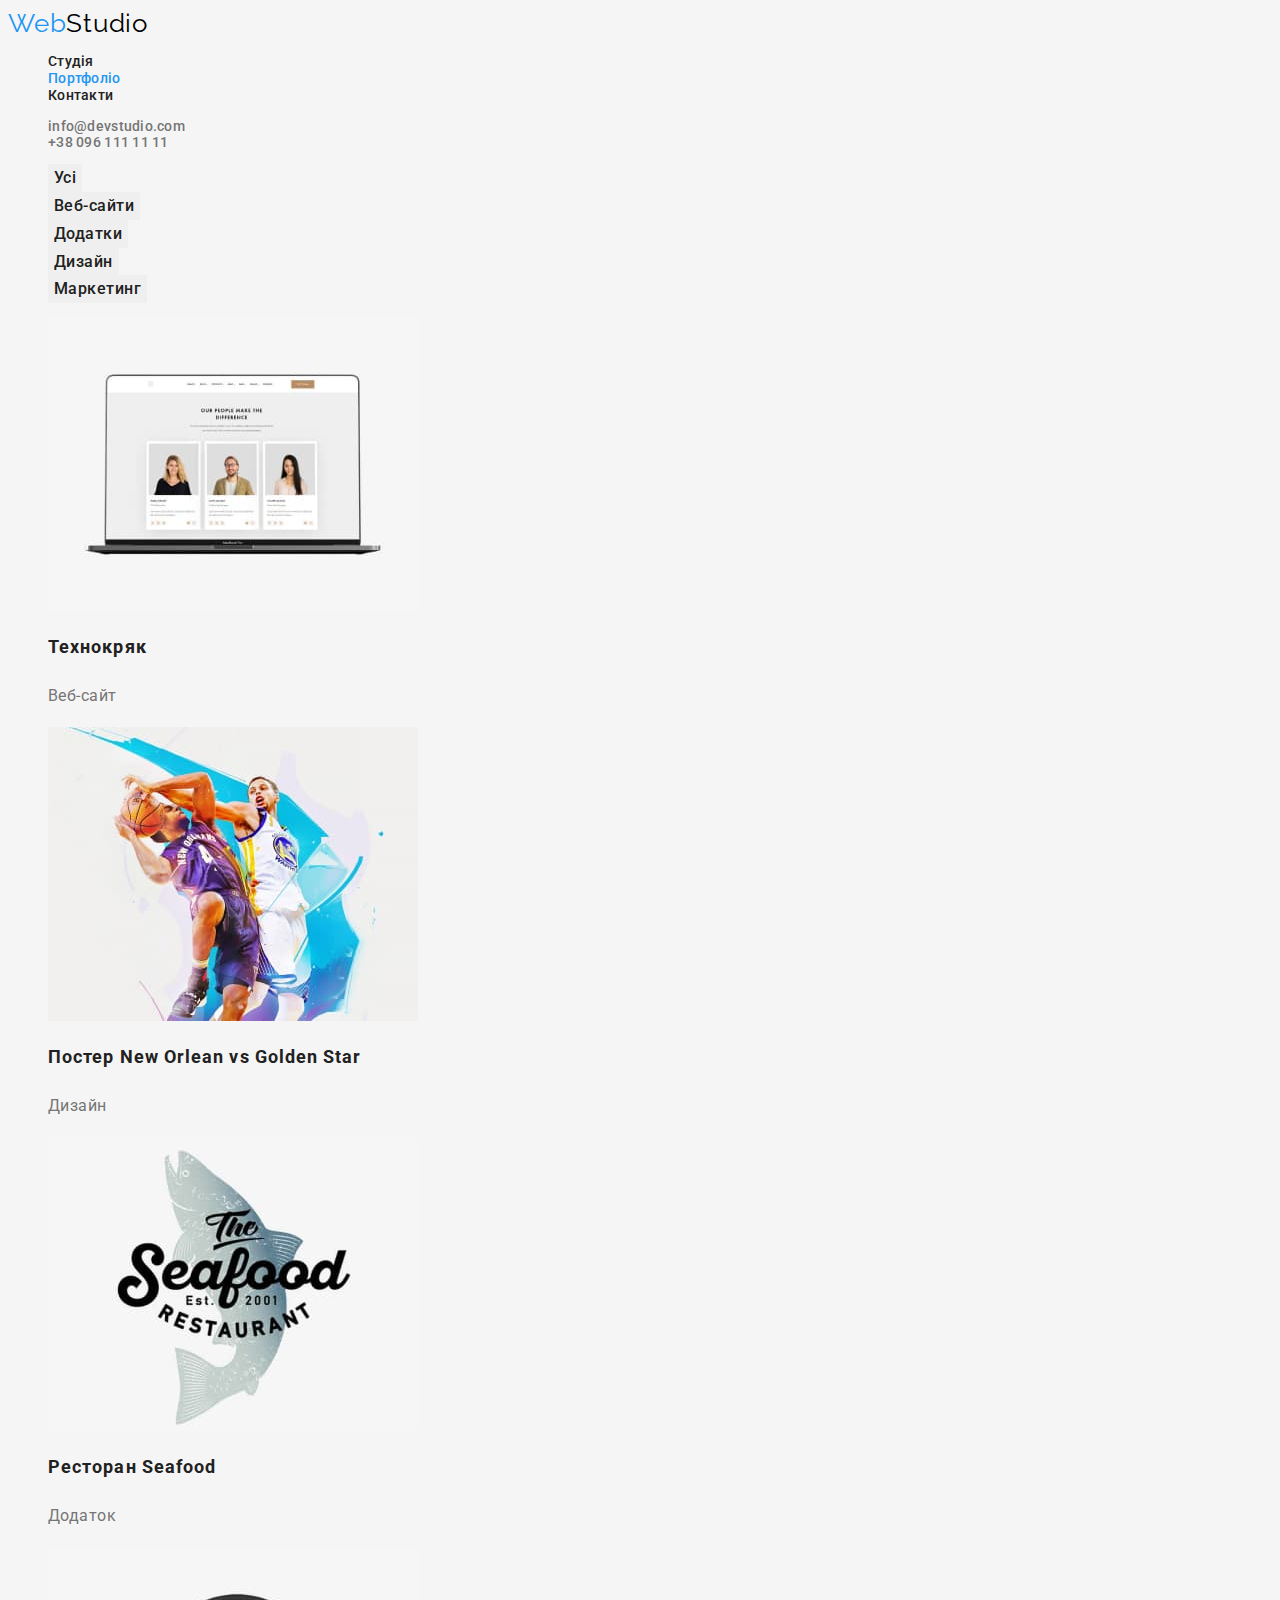
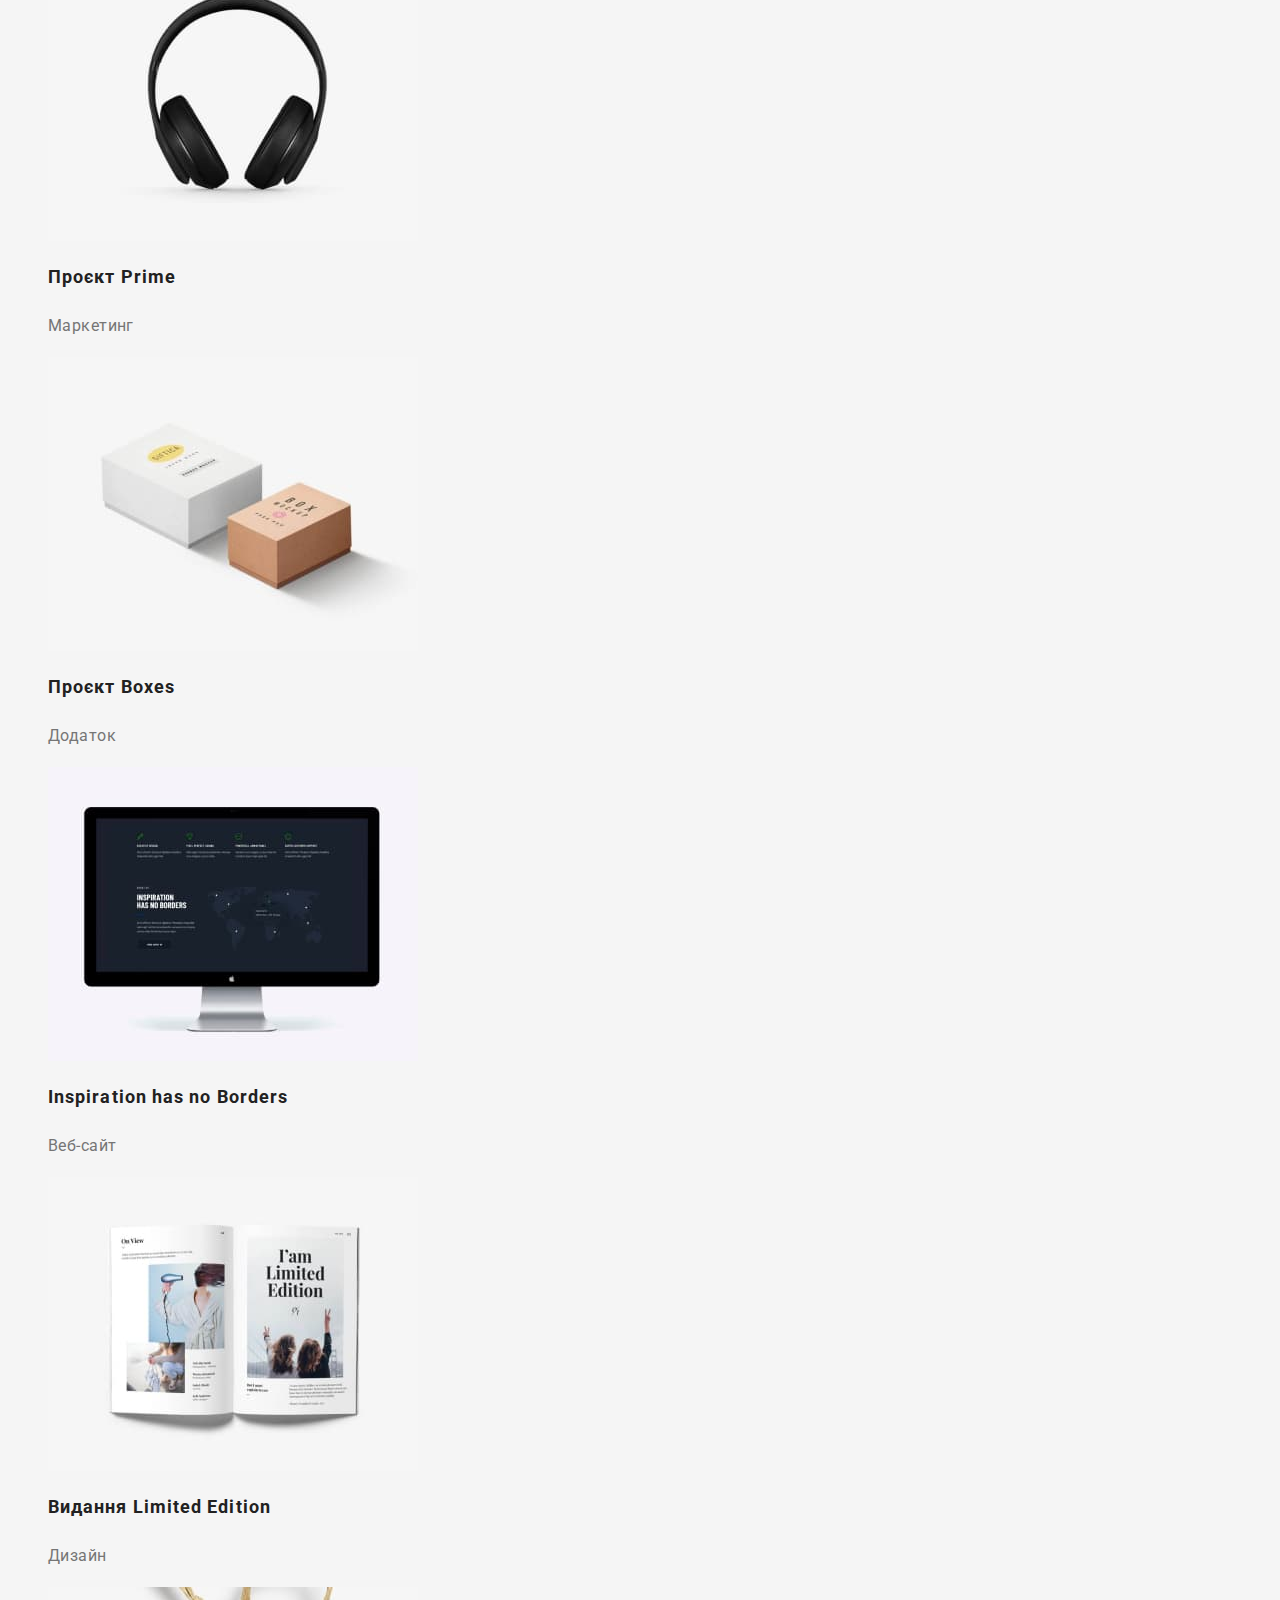
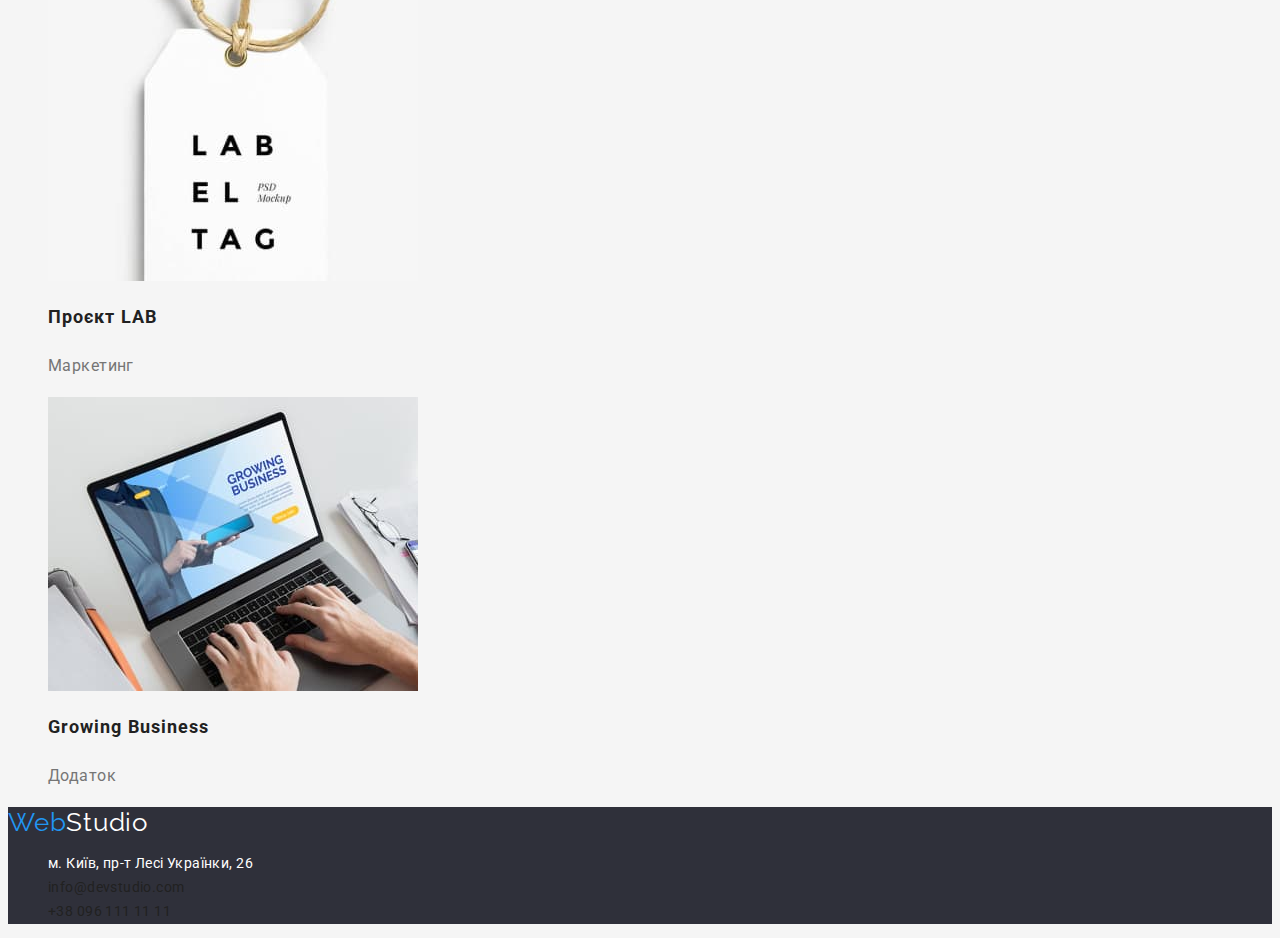
==== portfolio.html @ bbd2a82d "Добавляет картинки, страницу портфолио, стилизацию" ====
<!DOCTYPE html>
<html lang="uk">

<head>
  <meta charset="UTF-8">
  <meta http-equiv="X-UA-Compatible" content="IE=edge">
  <meta name="viewport" content="width=device-width, initial-scale=1.0">
  <title>Document</title>
  <link rel="preconnect" href="https://fonts.googleapis.com">
  <link rel="preconnect" href="https://fonts.gstatic.com" crossorigin>
  <link href="https://fonts.googleapis.com/css2?family=Raleway:wght@700&family=Roboto:wght@400;500;700;900&display=swap"
    rel="stylesheet">
  <link rel="stylesheet" href="./css/styles.css">
</head>

<body>
  <header>
    <a href="./index.html" class="logo"><span class="logo-part">Web</span>Studio</a>

    <nav>
      <ul class="menu-list list">
        <li><a class="menu-link link" href="./index.html">Студія</a></li>
        <li><a class="menu-link link current" href="./portfolio.html">Портфоліо</a></li>
        <li><a class="menu-link link" href="./index.html">Контакти</a></li>
      </ul>
    </nav>

    <ul class="header-contact list">
      <li><a class="contact-link link" href="mailto:info@devstudio.com">info@devstudio.com</a></li>
      <li><a class="contact-link link" href="tel:+380961111111">+38 096 111 11 11</a></li>
    </ul>
  </header>

  <main>
    <section>
      <h1 hidden>portfolio</h1>
      <ul class="portfolio-list list">
        <li><button class="portfolio-button">Усі</button></li>
        <li><button class="portfolio-button">Веб-сайти</button></li>
        <li><button class="portfolio-button">Додатки</button></li>
        <li><button class="portfolio-button">Дизайн</button></li>
        <li><button class="portfolio-button">Маркетинг</button></li>
      </ul>

      <ul class="portfolio-catalog list">
        <li>
          <img src="./images/notebook.jpg" alt="ноутбук" width="370" height="294">
          <h2 class="portfolio-subtitle">Технокряк</h2>
          <p class="portfolio-text">Веб-сайт</p>
        </li>
        <li>
          <img src="./images/basketball.jpg" alt="люди грають в баскетболл" width="370" height="294">
          <h2 class="portfolio-subtitle">Постер New Orlean vs Golden Star</h2>
          <p class="portfolio-text">Дизайн</p>
        </li>
        <li>
          <img src="./images/restaurant.jpg" alt="логотип ресторана морська їжа" width="370" height="294">
          <h2 class="portfolio-subtitle">Ресторан Seafood</h2>
          <p class="portfolio-text">Додаток</p>
        </li>
        <li>
          <img src="./images/headphones.jpg" alt="" width="370" height="294">
          <h2 class="portfolio-subtitle">Проєкт Prime</h2>
          <p class="portfolio-text">Маркетинг</p>
        </li>
        <li>
          <img src="./images/boxes.jpg" alt="навушники" width="370" height="294">
          <h2 class="portfolio-subtitle">Проєкт Boxes</h2>
          <p class="portfolio-text">Додаток</p>
        </li>
        <li>
          <img src="./images/pc.jpg" alt="комп'ютер" width="370" height="294">
          <h2 class="portfolio-subtitle">Inspiration has no Borders</h2>
          <p class="portfolio-text">Веб-сайт</p>
        </li>
        <li>
          <img src="./images/book.jpg" alt="книга" width="370" height="294">
          <h2 class="portfolio-subtitle">Видання Limited Edition</h2>
          <p class="portfolio-text">Дизайн</p>
        </li>
        <li>
          <img src="./images/tally.jpg" alt="бирка" width="370" height="294">
          <h2 class="portfolio-subtitle">Проєкт LAB</h2>
          <p class="portfolio-text">Маркетинг</p>
        </li>
        <li>
          <img src="./images/growing.jpg" alt="людина працюэ за ноутбуком" width="370" height="294">
          <h2 class="portfolio-subtitle">Growing Business</h2>
          <p class="portfolio-text">Додаток</p>
        </li>
      </ul>
    </section>
  </main>

  <footer class="footer">
    <a href="./index.html" class="logo logo-bottom"><span class="logo-part">Web</span>Studio</a>
    <address>
      <ul class="footer-list list">
        <li class="footer-item"> <a class="footer-link link" href="https://goo.gl/maps/vDuAYTGoshEuZSzL7"
            target="_blank" rel="noopener norefferer nofollow">м. Київ, пр-т Лесі Українки, 26</a></li>
        <li class="footer-item"><a class="footer-link link footer-opacity"
            href="mailto:info@devstudio.com">info@devstudio.com</a></li>
        <li class="footer-item"><a class="footer-link link footer-opacity" href="tel:+380961111111">+38 096 111 11
            11</a>
        </li>
      </ul>
    </address>
  </footer>
</body>

</html>
---- css/styles.css ----
:root {
  --main-color: #212121;
  --secondary-color: #757575;
  --activ-color: #2196F3;
  --back-color: #2F303A;
  --text-color: #FFFFFF;
  --opacity-color: color: rgba(255, 255, 255, 0.6);
  --main-bgcolor: #F5F5F5;
}

body {
  font-family: 'Roboto', sans-serif;
  font-size: 14px;
  font-weight: 400;
  letter-spacing: 0.03em;
  color: var(--main-color);
  background-color: var(--main-bgcolor);
}

/* header */

.logo {
  font-family: 'Raleway';
  font-size: 26px;
  line-height: 1.19;
  letter-spacing: 0.03em;
  text-decoration: none;
  color: #000000;
}

.logo-part {
  color: var(--activ-color);
}

.logo-bottom {
  color: var(--text-color);
}

.list {
  list-style: none;
}

.menu-link {
  font-weight: 500;
  line-height: 1.14;
  letter-spacing: 0.02em;
  text-decoration: none;
  color: var(--main-color);
}

.current {
  color: var(--activ-color);
}

.link:hover,
.link:focus {
  color: var(--activ-color);
}

.contact-link {
  font-family: 'Roboto';
  font-style: normal;
  font-weight: 500;
  font-size: 14px;
  line-height: 16px;
  letter-spacing: 0.02em;
  color: var(--secondary-color);
  text-decoration: none;
}

.hero {
  background-color: var(--back-color);
}

.hero-title {
  font-weight: 900;
  font-size: 44px;
  line-height: 1.36;
  letter-spacing: 0.06em;
  text-transform: uppercase;
  color: var(--text-color);
  text-align: center;
}

.hero-button {
  font-weight: 700;
  font-size: 16px;
  line-height: 1.87;
  letter-spacing: 0.06em;
  color: var(--text-color);
  cursor: pointer;
  border: 1px solid var(--activ-color);
  background-color: var(--activ-color);
  text-align: center;
  border-radius: 4px;
}

.features-title {
  font-weight: 700;
  line-height: 1.14;
  text-transform: uppercase;
}

.features-text {
  line-height: 1.71;
  color: var(--secondary-color);
}

.profile-title {
  font-weight: 500;
  font-size: 16px;
  line-height: 1.18;
  color: var(--main-color);
}

.profile-speciality {
  font-size: 16px;
  line-height: 1.18;
  color: var(--secondary-color);
}

/* footer  */

.footer {
  background-color: var(--back-color);
}

.footer-link {
  font-style: normal;
  line-height: 1.71;
  text-decoration: none;
  color: var(--text-color);
}

.footer-opacity {
  color: var(--opacity-color);
}

.footer-link:hover,
.footer-link:focus {
  color: var(--activ-color);
}

/* portfolio */

.portfolio-button {
  font-family: 'Roboto';
  font-weight: 500;
  font-size: 16px;
  line-height: 1.62;
  text-align: center;
  letter-spacing: 0.03em;
  cursor: pointer;
  color: inherit;
  border: none;
}

.portfolio-button:hover,
.portfolio-button:focus {
  border-radius: 4px;
  color: var(--text-color);
  background-color: var(--activ-color);
}

.portfolio-subtitle {
  font-weight: 700;
  font-size: 18px;
  line-height: 2.00;
  letter-spacing: 0.06em;
}

.portfolio-text {
  font-size: 16px;
  line-height: 1.88;
  color: var(--secondary-color);
}
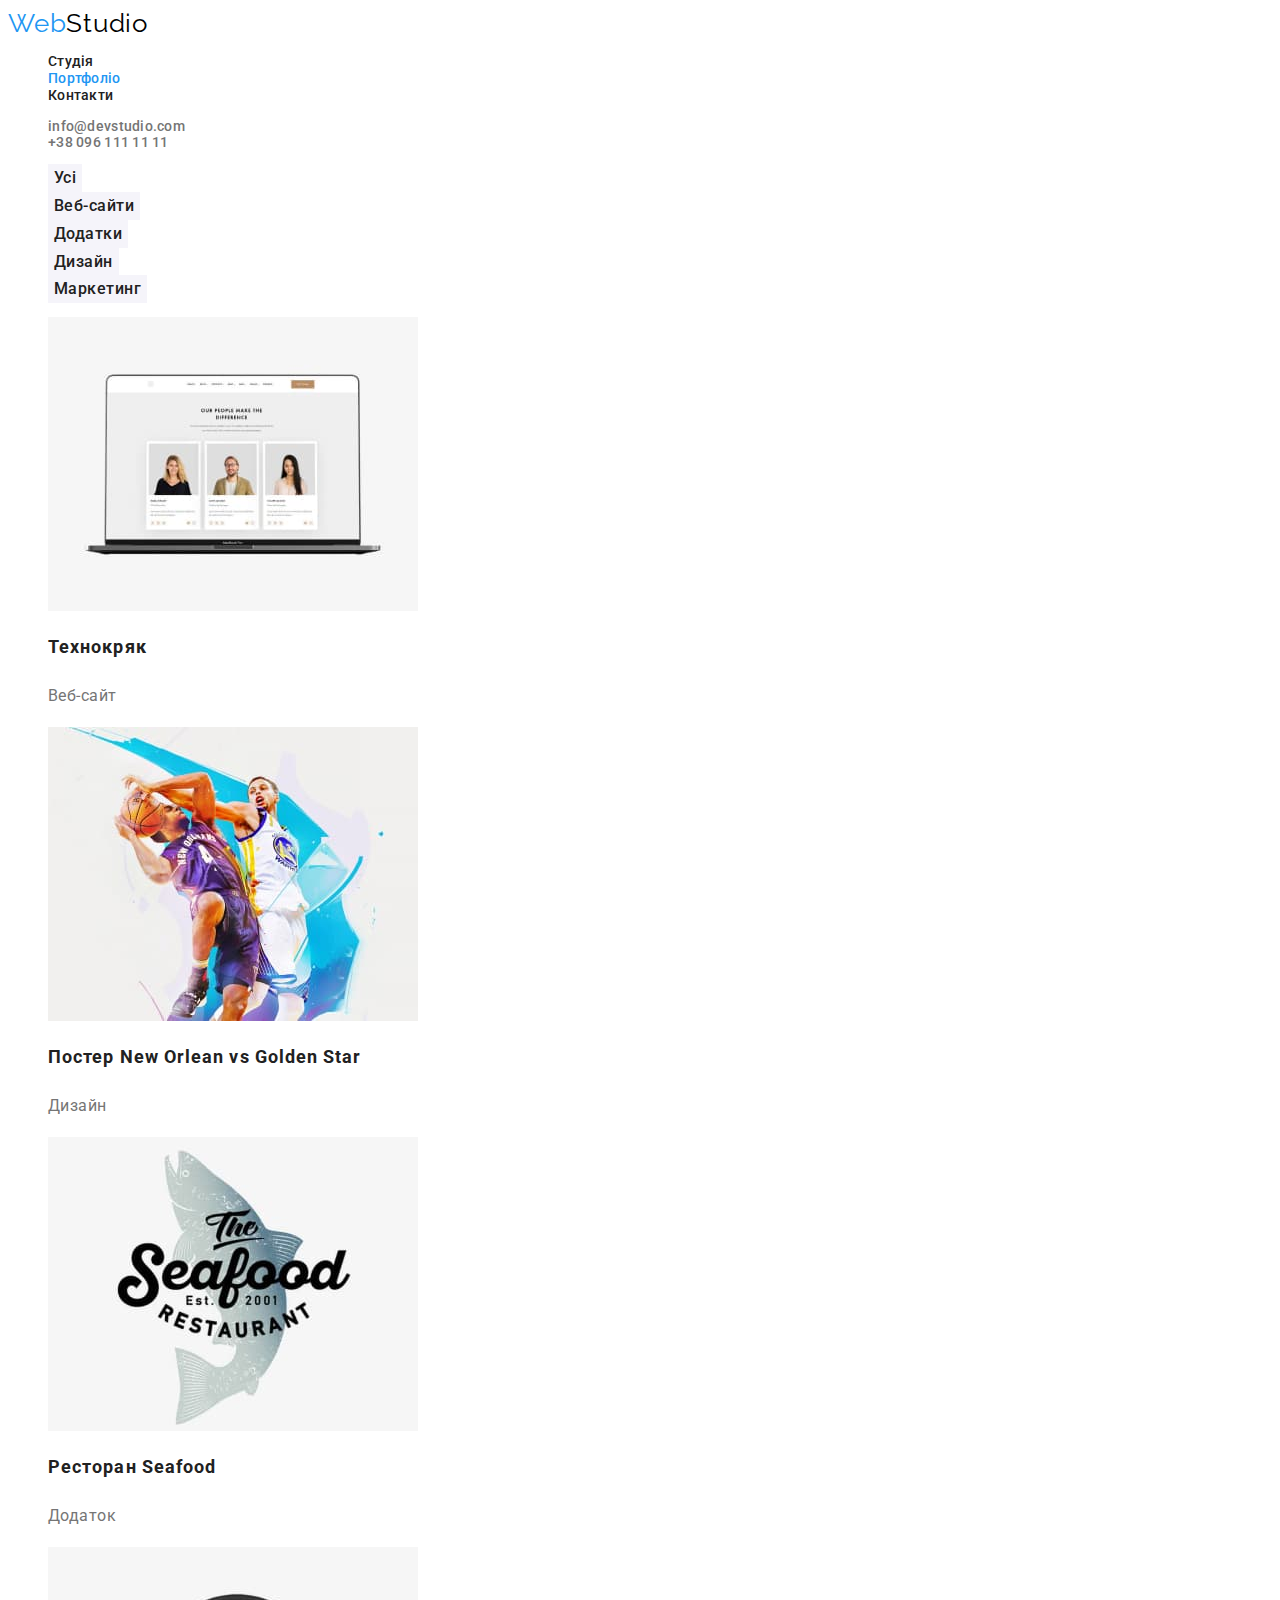
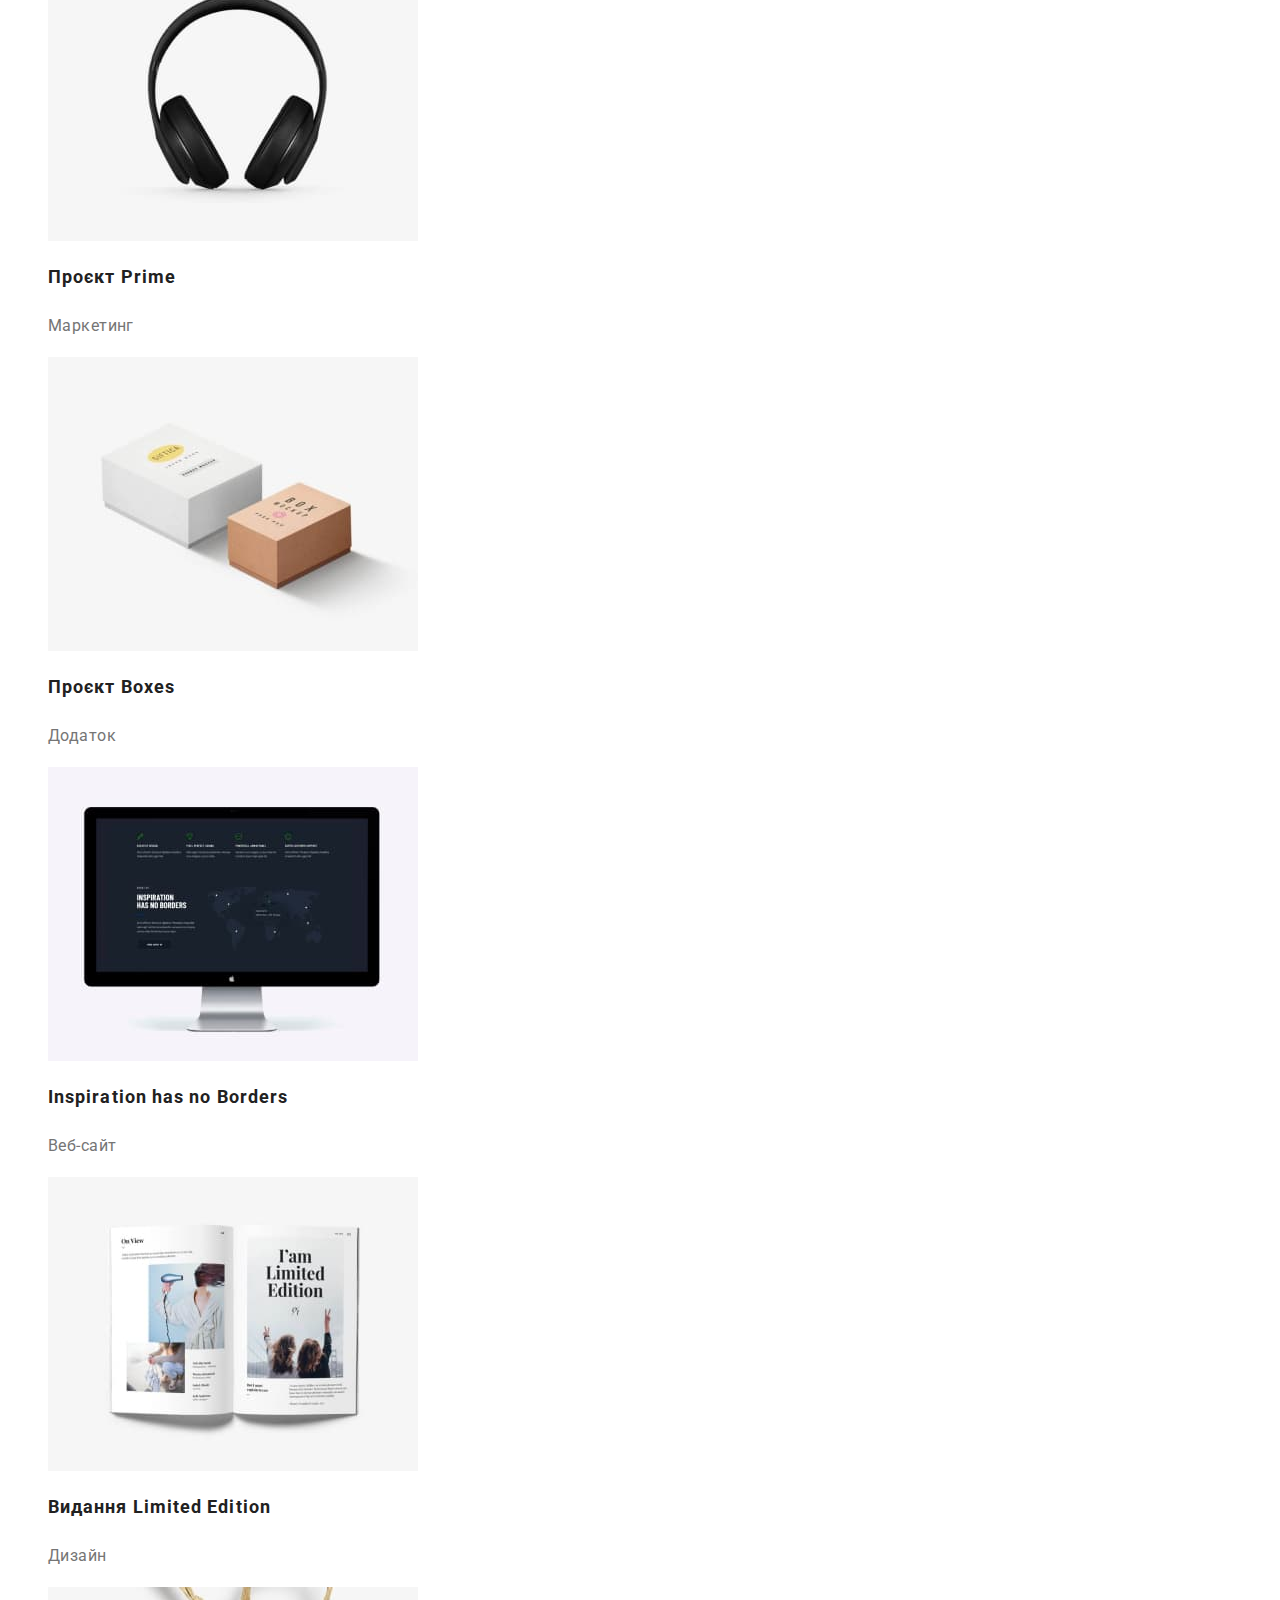
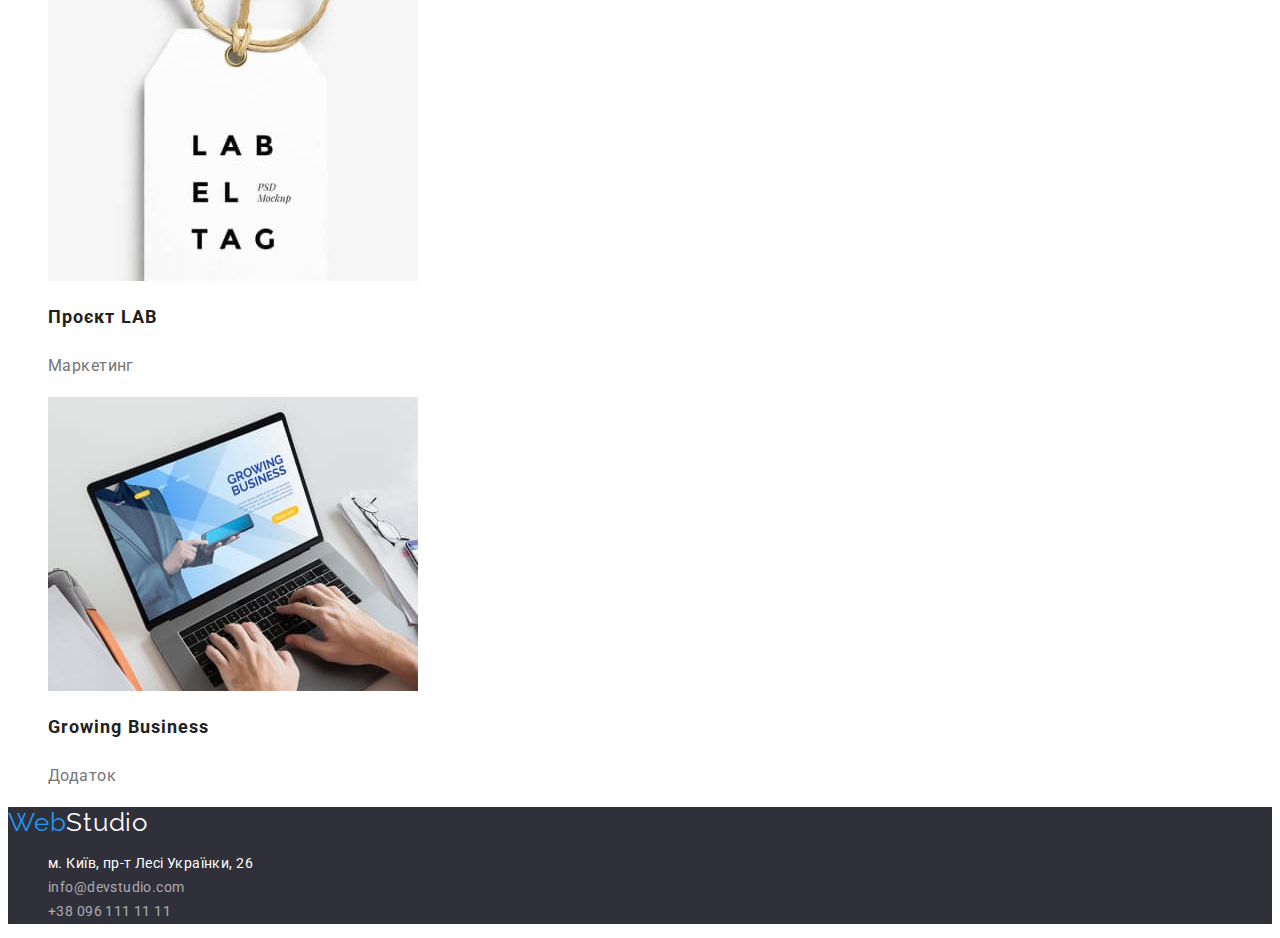
==== commit 04208d9a: "Исправляет цвет фона, добавляет тип кнопки" ====
--- a/portfolio.html
+++ b/portfolio.html
@@ -33,13 +33,13 @@
 
   <main>
     <section>
-      <h1 hidden>portfolio</h1>
+      <h1 class="visually-hidden">portfolio</h1>
       <ul class="portfolio-list list">
-        <li><button class="portfolio-button">Усі</button></li>
-        <li><button class="portfolio-button">Веб-сайти</button></li>
-        <li><button class="portfolio-button">Додатки</button></li>
-        <li><button class="portfolio-button">Дизайн</button></li>
-        <li><button class="portfolio-button">Маркетинг</button></li>
+        <li><button class="portfolio-button" type="button">Усі</button></li>
+        <li><button class="portfolio-button" type="button">Веб-сайти</button></li>
+        <li><button class="portfolio-button" type="button">Додатки</button></li>
+        <li><button class="portfolio-button" type="button">Дизайн</button></li>
+        <li><button class="portfolio-button" type="button">Маркетинг</button></li>
       </ul>
 
       <ul class="portfolio-catalog list">
--- a/css/styles.css
+++ b/css/styles.css
@@ -4,8 +4,10 @@
   --activ-color: #2196F3;
   --back-color: #2F303A;
   --text-color: #FFFFFF;
-  --opacity-color: color: rgba(255, 255, 255, 0.6);
-  --main-bgcolor: #F5F5F5;
+  --opacity-color: rgba(255, 255, 255, 0.6);
+  --main-bgcolor: #FFFFFF;
+  --section-color: #F5F4FA;
+  --btn-hover-color: #188CE8;
 }
 
 body {
@@ -20,7 +22,7 @@
 /* header */
 
 .logo {
-  font-family: 'Raleway';
+  font-family: 'Raleway', sans-serif;
   font-size: 26px;
   line-height: 1.19;
   letter-spacing: 0.03em;
@@ -58,7 +60,7 @@
 }
 
 .contact-link {
-  font-family: 'Roboto';
+  font-family: 'Roboto', sans-serif;
   font-style: normal;
   font-weight: 500;
   font-size: 14px;
@@ -67,6 +69,8 @@
   color: var(--secondary-color);
   text-decoration: none;
 }
+
+/* hero  */
 
 .hero {
   background-color: var(--back-color);
@@ -83,6 +87,7 @@
 }
 
 .hero-button {
+  font-family: 'Roboto', sans-serif;
   font-weight: 700;
   font-size: 16px;
   line-height: 1.87;
@@ -95,7 +100,15 @@
   border-radius: 4px;
 }
 
+.hero-button:hover,
+.hero-button:focus {
+  background-color: var(--btn-hover-color);
+  box-shadow: 0px 4px 4px rgba(0, 0, 0, 0.15);
+  border-radius: 4px;
+}
+
 .features-title {
+  font-size: 14px;
   font-weight: 700;
   line-height: 1.14;
   text-transform: uppercase;
@@ -106,7 +119,37 @@
   color: var(--secondary-color);
 }
 
+.discription-title {
+  font-weight: 700;
+  font-size: 36px;
+  line-height: 42px;
+  text-align: center;
+  letter-spacing: 0.03em;
+  color: var(--main-color);
+}
+
+.profile-unit {
+  background-color: var(--section-color);
+}
+
 .profile-title {
+  font-weight: 700;
+  font-size: 36px;
+  line-height: 42px;
+  text-align: center;
+  letter-spacing: 0.03em;
+  color: var(--main-color);
+}
+
+.profile-item {
+  width: 270px;
+  height: 368px;
+  background-color: var(--main-bgcolor);
+  box-shadow: 0px 1px 3px rgba(0, 0, 0, 0.12), 0px 1px 1px rgba(0, 0, 0, 0.14), 0px 2px 1px rgba(0, 0, 0, 0.2);
+  border-radius: 0px 0px 4px 4px;
+}
+
+.profile-subtitle {
   font-weight: 500;
   font-size: 16px;
   line-height: 1.18;
@@ -144,7 +187,7 @@
 /* portfolio */
 
 .portfolio-button {
-  font-family: 'Roboto';
+  font-family: 'Roboto', sans-serif;
   font-weight: 500;
   font-size: 16px;
   line-height: 1.62;
@@ -153,6 +196,21 @@
   cursor: pointer;
   color: inherit;
   border: none;
+  background-color: var(--section-color);
+}
+
+.visually-hidden {
+  position: absolute;
+  width: 1px;
+  height: 1px;
+  margin: -1px;
+  border: 0;
+  padding: 0;
+
+  white-space: nowrap;
+  clip-path: inset(100%);
+  clip: rect(0 0 0 0);
+  overflow: hidden;
 }
 
 .portfolio-button:hover,
